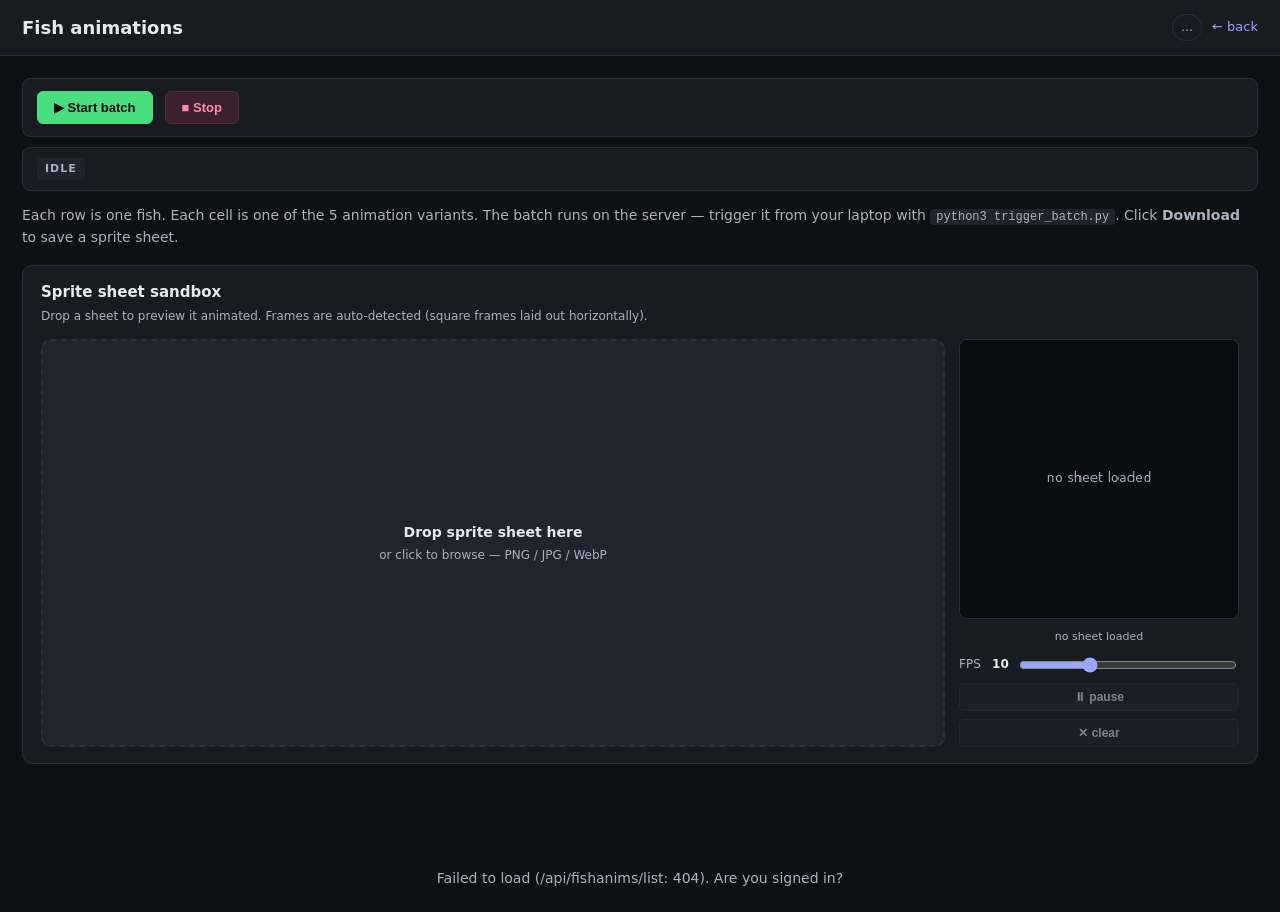
==== static/fishanims.html @ 35875794 "Check" ====
<!DOCTYPE html>
<html lang="en">
<head>
<meta charset="UTF-8">
<meta name="viewport" content="width=device-width, initial-scale=1">
<title>Fish Animations Gallery — Chinesely</title>
<link rel="stylesheet" href="/static/fishanims.css?v=11">
</head>
<body>
<header class="topbar">
  <h1>Fish animations</h1>
  <div class="meta">
    <span id="count" class="badge">…</span>
    <a class="back" href="/">← back</a>
  </div>
</header>

<main>
  <div class="control-bar">
    <button id="start-btn" class="ctrl-btn primary" type="button">▶ Start batch</button>
    <button id="stop-btn" class="ctrl-btn danger" type="button" hidden>■ Stop</button>
    <span id="control-hint" class="control-hint"></span>
  </div>
  <div id="status-bar" class="status-bar" hidden>
    <span id="status-state" class="state">idle</span>
    <span id="status-progress"></span>
    <span id="status-current"></span>
  </div>
  <div id="error-banner" class="error-banner" hidden></div>
  <p class="legend">
    Each row is one fish. Each cell is one of the 5 animation variants.
    The batch runs on the server — trigger it from your laptop with
    <code>python3 trigger_batch.py</code>. Click <strong>Download</strong> to save a sprite sheet.
  </p>

  <section class="sandbox" aria-label="Sprite sheet sandbox">
    <header class="sandbox-head">
      <h2>Sprite sheet sandbox</h2>
      <p>Drop a sheet to preview it animated. Frames are auto-detected (square frames laid out horizontally).</p>
    </header>
    <div class="sandbox-body">
      <label id="sandbox-drop" class="sandbox-drop" for="sandbox-file">
        <input id="sandbox-file" type="file" accept="image/png,image/jpeg,image/webp" hidden>
        <div class="sandbox-drop-inner">
          <div class="sandbox-drop-title">Drop sprite sheet here</div>
          <div class="sandbox-drop-sub">or click to browse — PNG / JPG / WebP</div>
        </div>
      </label>
      <div class="sandbox-preview">
        <canvas id="sandbox-canvas" width="256" height="256"></canvas>
        <div id="sandbox-meta" class="sandbox-meta">no sheet loaded</div>
        <div class="sandbox-controls">
          <label class="sandbox-fps">
            FPS <span id="sandbox-fps-val">10</span>
            <input id="sandbox-fps" type="range" min="1" max="30" value="10">
          </label>
          <button id="sandbox-toggle" type="button" class="sandbox-btn" disabled>⏸ pause</button>
          <button id="sandbox-clear" type="button" class="sandbox-btn" disabled>✕ clear</button>
        </div>
      </div>
    </div>
  </section>

  <div id="grid" class="grid"></div>
  <div id="empty" class="empty" hidden>
    No animations yet. Trigger the prod batch:<br>
    <code>BATCH_UPLOAD_KEY=… python3 trigger_batch.py</code>
  </div>
</main>

<script src="/static/fishanims.js?v=11"></script>
</body>
</html>
---- static/fishanims.css ----
:root {
  --bg: #0e1014;
  --panel: #181b22;
  --panel-2: #20242d;
  --line: #2a2f3a;
  --ink: #e6e9ef;
  --ink-2: #aab2c0;
  --accent: #9aa6ff;
  --accent-2: #7b86ff;
  --good: #57c97c;
}
* { box-sizing: border-box; }
html, body {
  margin: 0;
  background: var(--bg);
  color: var(--ink);
  font: 14px/1.45 ui-sans-serif, -apple-system, system-ui, "Segoe UI", Roboto, sans-serif;
}
.topbar {
  display: flex;
  align-items: center;
  justify-content: space-between;
  padding: 14px 22px;
  border-bottom: 1px solid var(--line);
  background: var(--panel);
}
.topbar h1 { margin: 0; font-size: 18px; font-weight: 600; }
.topbar .meta { display: flex; gap: 10px; align-items: center; }
.badge {
  font-size: 12px;
  color: var(--ink-2);
  padding: 4px 8px;
  border-radius: 999px;
  border: 1px solid var(--line);
}
.back {
  color: var(--accent);
  text-decoration: none;
  font-size: 13px;
}
.back:hover { color: var(--accent-2); }
main {
  max-width: 1400px;
  margin: 0 auto;
  padding: 22px;
}
.control-bar {
  display: flex;
  align-items: center;
  gap: 12px;
  padding: 12px 14px;
  background: var(--panel);
  border: 1px solid var(--line);
  border-radius: 8px;
  margin-bottom: 10px;
  font-size: 13px;
}
.ctrl-btn {
  display: inline-flex;
  align-items: center;
  gap: 6px;
  padding: 8px 16px;
  border-radius: 6px;
  font-size: 13px;
  font-weight: 600;
  cursor: pointer;
  border: 1px solid transparent;
  transition: background 0.12s, transform 0.06s;
}
.ctrl-btn:active { transform: translateY(1px); }
.ctrl-btn:disabled { cursor: default; opacity: 0.55; }
.ctrl-btn.primary {
  background: #4ade80;
  color: #0a0c10;
  border-color: #4ade80;
}
.ctrl-btn.primary:not(:disabled):hover {
  background: #6dffb3;
  border-color: #6dffb3;
}
.ctrl-btn.danger {
  background: #3a2030;
  color: #ff8aa8;
  border-color: #5a2840;
}
.ctrl-btn.danger:not(:disabled):hover {
  background: #4a2840;
  color: #ffa6c0;
}
.control-hint {
  color: var(--ink-2);
  font-size: 12px;
  font-style: italic;
}
.status-bar {
  display: flex;
  align-items: center;
  gap: 12px;
  padding: 10px 14px;
  background: var(--panel);
  border: 1px solid var(--line);
  border-radius: 8px;
  margin-bottom: 14px;
  font-size: 13px;
}
.status-bar .state {
  text-transform: uppercase;
  font-weight: 700;
  font-size: 11px;
  letter-spacing: 1px;
  padding: 3px 8px;
  border-radius: 4px;
  background: var(--panel-2);
  color: var(--ink-2);
}
.status-bar .state[data-state="running"] {
  background: #2a3a52;
  color: #9ec3ff;
  animation: pulse 1.4s ease-in-out infinite;
}
.status-bar .state[data-state="finished"] {
  background: #1f3a2a;
  color: var(--good);
}
.status-bar .state[data-state="error"] {
  background: #3a2030;
  color: #ff8aa8;
}
.status-bar .state[data-state="stopped"] {
  background: #3a2f1f;
  color: #f0c178;
}
@keyframes pulse {
  0%, 100% { opacity: 1; }
  50% { opacity: 0.5; }
}
.error-banner {
  margin-bottom: 14px;
  padding: 10px 14px;
  border-radius: 8px;
  font-size: 13px;
  font-weight: 500;
  background: #2a1a22;
  border: 1px solid #5a2840;
  color: #ff8aa8;
  word-break: break-word;
}
.error-banner.fatal {
  background: #3a1020;
  border-color: #7a2040;
  color: #ffb0c4;
  font-weight: 700;
  animation: err-pulse 1.6s ease-in-out infinite;
}
@keyframes err-pulse {
  0%, 100% { box-shadow: 0 0 0 0 rgba(255, 60, 100, 0.0); }
  50%      { box-shadow: 0 0 0 4px rgba(255, 60, 100, 0.35); }
}
.legend {
  color: var(--ink-2);
  margin: 0 0 18px 0;
}
.legend code {
  background: var(--panel-2);
  padding: 1px 6px;
  border-radius: 4px;
  font-size: 12px;
}
.sandbox {
  background: var(--panel);
  border: 1px solid var(--line);
  border-radius: 10px;
  padding: 16px 18px;
  margin-bottom: 22px;
}
.sandbox-head h2 {
  margin: 0 0 4px 0;
  font-size: 15px;
  font-weight: 600;
}
.sandbox-head p {
  margin: 0 0 14px 0;
  color: var(--ink-2);
  font-size: 12px;
}
.sandbox-body {
  display: grid;
  grid-template-columns: 1fr 280px;
  gap: 14px;
  align-items: stretch;
}
.sandbox-drop {
  position: relative;
  display: flex;
  align-items: center;
  justify-content: center;
  min-height: 220px;
  background: var(--panel-2);
  border: 2px dashed var(--line);
  border-radius: 10px;
  cursor: pointer;
  transition: border-color 0.15s, background 0.15s, transform 0.06s;
  text-align: center;
}
.sandbox-drop:hover { border-color: var(--accent); }
.sandbox-drop.drag {
  border-color: var(--accent);
  background: #1f2535;
}
.sandbox-drop:active { transform: translateY(1px); }
.sandbox-drop-title {
  font-size: 14px;
  font-weight: 600;
  color: var(--ink);
  margin-bottom: 4px;
}
.sandbox-drop-sub {
  font-size: 12px;
  color: var(--ink-2);
}
.sandbox-preview {
  display: flex;
  flex-direction: column;
  gap: 10px;
}
#sandbox-canvas {
  width: 100%;
  aspect-ratio: 1 / 1;
  background: #0a0c10;
  border: 1px solid var(--line);
  border-radius: 8px;
  image-rendering: pixelated;
}
.sandbox-meta {
  font-size: 11px;
  color: var(--ink-2);
  font-variant-numeric: tabular-nums;
  text-align: center;
  word-break: break-word;
}
.sandbox-controls {
  display: flex;
  flex-direction: column;
  gap: 8px;
}
.sandbox-fps {
  display: flex;
  align-items: center;
  gap: 8px;
  font-size: 12px;
  color: var(--ink-2);
}
.sandbox-fps span {
  color: var(--ink);
  font-weight: 600;
  min-width: 20px;
  text-align: right;
}
.sandbox-fps input[type="range"] {
  flex: 1;
  accent-color: var(--accent);
}
.sandbox-btn {
  background: var(--panel-2);
  color: var(--ink);
  border: 1px solid var(--line);
  border-radius: 5px;
  padding: 6px 10px;
  font-size: 12px;
  font-weight: 600;
  cursor: pointer;
  transition: background 0.12s, color 0.12s, border-color 0.12s;
}
.sandbox-btn:not(:disabled):hover {
  background: var(--accent);
  color: #0a0c10;
  border-color: var(--accent);
}
.sandbox-btn:disabled {
  cursor: default;
  opacity: 0.5;
}
@media (max-width: 720px) {
  .sandbox-body { grid-template-columns: 1fr; }
}

.grid {
  display: flex;
  flex-direction: column;
  gap: 16px;
}
.row {
  display: grid;
  grid-template-columns: 180px repeat(5, 1fr);
  gap: 12px;
  align-items: stretch;
  padding: 12px;
  background: var(--panel);
  border: 2px solid var(--line);
  border-radius: 10px;
  transition: border-color 0.2s, background 0.2s;
}
.row.generating {
  border-color: #6dffb3;
  background: linear-gradient(180deg, var(--panel) 0%, #14241c 100%);
  animation: row-pulse 1.6s ease-in-out infinite;
}
@keyframes row-pulse {
  0%, 100% { box-shadow: 0 0 0 0 rgba(109, 255, 179, 0.0); }
  50%      { box-shadow: 0 0 0 4px rgba(109, 255, 179, 0.35); }
}
.gen-pill {
  font-size: 10px;
  font-weight: 700;
  color: #6dffb3;
  background: #14241c;
  border: 1px solid #1f4f37;
  border-radius: 4px;
  padding: 2px 6px;
  margin-top: 4px;
  text-transform: uppercase;
  letter-spacing: 0.5px;
  text-align: center;
}
.row-name {
  display: flex;
  flex-direction: column;
  justify-content: center;
  gap: 6px;
  font-weight: 600;
  font-size: 14px;
  word-break: break-word;
  padding: 0 6px;
}
.row-name-text { line-height: 1.2; }
.row-name small {
  display: block;
  color: var(--ink-2);
  font-weight: 400;
  font-size: 11px;
  margin-top: 4px;
}
.btn-row {
  display: flex;
  gap: 4px;
  flex-wrap: wrap;
}

/* Reference-image preview — clickable thumbnail at the top of each row.
   Doubles as the upload affordance: clicking the image opens the file
   picker, same as the explicit Upload button below. */
.ref-wrap {
  position: relative;
  width: 100%;
  aspect-ratio: 1 / 1;
  background: var(--panel-2);
  border: 1px solid var(--line);
  border-radius: 6px;
  overflow: hidden;
  cursor: pointer;
  display: flex;
  align-items: center;
  justify-content: center;
  color: var(--ink-2);
  font-size: 11px;
  letter-spacing: 0.5px;
  transition: border-color 0.12s, transform 0.06s;
}
.ref-wrap:hover {
  border-color: var(--accent);
}
.ref-wrap:active { transform: translateY(1px); }
.ref-img {
  width: 100%;
  height: 100%;
  object-fit: contain;
  image-rendering: pixelated;
  display: block;
}
.ref-empty {
  text-transform: uppercase;
  font-weight: 600;
  background: repeating-linear-gradient(
    45deg,
    var(--panel-2) 0 8px,
    #1a1d25 8px 16px
  );
}
.ref-badge {
  position: absolute;
  top: 4px;
  right: 4px;
  font-size: 9px;
  font-weight: 700;
  letter-spacing: 0.6px;
  background: rgba(154, 166, 255, 0.9);
  color: #0a0c10;
  padding: 2px 6px;
  border-radius: 3px;
  pointer-events: none;
}
.upload-btn,
.reset-btn {
  flex: 1;
  background: var(--panel-2);
  color: var(--ink);
  border: 1px solid var(--line);
  border-radius: 5px;
  padding: 4px 8px;
  font-size: 11px;
  font-weight: 600;
  cursor: pointer;
  transition: background 0.12s, color 0.12s, border-color 0.12s;
  white-space: nowrap;
}
.upload-btn:not(:disabled):hover {
  background: var(--accent);
  color: #0a0c10;
  border-color: var(--accent);
}
.reset-btn:not(:disabled):hover {
  background: #d8c270;
  color: #0a0c10;
  border-color: #d8c270;
}
.upload-btn:disabled,
.reset-btn:disabled {
  cursor: default;
  opacity: 0.6;
  font-weight: 400;
}
.skip-btn,
.regen-btn {
  flex: 1;
  background: var(--panel-2);
  color: var(--ink);
  border: 1px solid var(--line);
  border-radius: 5px;
  padding: 4px 8px;
  font-size: 11px;
  font-weight: 600;
  cursor: pointer;
  transition: background 0.12s, color 0.12s, border-color 0.12s;
  white-space: nowrap;
}
.skip-btn:not(:disabled):hover {
  background: var(--accent);
  color: #0a0c10;
  border-color: var(--accent);
}
.regen-btn:not(:disabled):hover {
  background: #ff8aa8;
  color: #0a0c10;
  border-color: #ff8aa8;
}
.skip-btn:disabled,
.regen-btn:disabled {
  cursor: default;
  opacity: 0.6;
  font-weight: 400;
}
.skip-btn.skipped {
  background: #2a2f1f;
  color: #d8c270;
  border-color: #4a4628;
  opacity: 1;
}
.skip-btn.skipped:not(:disabled):hover {
  background: #4a4628;
  color: #ffe080;
  border-color: #6a6438;
}
.regen-btn.queued {
  background: #3a2030;
  color: #ff8aa8;
  border-color: #5a2840;
  opacity: 1;
}
.reveal-btn {
  flex: 1;
  background: var(--panel-2);
  color: var(--ink);
  border: 1px solid var(--line);
  border-radius: 5px;
  padding: 4px 8px;
  font-size: 11px;
  font-weight: 600;
  cursor: pointer;
  white-space: nowrap;
  transition: background 0.12s, color 0.12s, border-color 0.12s;
}
.reveal-btn:not(:disabled):hover {
  background: #4ade80;
  color: #0a0c10;
  border-color: #4ade80;
}
.reveal-btn:disabled {
  cursor: default;
  opacity: 0.55;
  font-weight: 400;
}
.reveal-btn.revealed {
  background: #1f3a2a;
  color: #6dffb3;
  border-color: #2f5a40;
}
.reveal-btn.revealed:not(:disabled):hover {
  background: #2f5a40;
  color: #a3ffd1;
}
.cell {
  background: var(--panel-2);
  border: 1px solid var(--line);
  border-radius: 8px;
  padding: 8px;
  display: flex;
  flex-direction: column;
  gap: 8px;
  align-items: center;
}
.cell canvas {
  width: 100%;
  aspect-ratio: 1 / 1;
  background: #0a0c10;
  border-radius: 6px;
  image-rendering: pixelated;
}
.cell .actions {
  display: flex;
  gap: 6px;
  width: 100%;
}
.cell .dl-btn {
  flex: 1;
  background: var(--panel);
  color: var(--ink);
  border: 1px solid var(--line);
  border-radius: 6px;
  padding: 6px 0;
  font-size: 12px;
  cursor: pointer;
  transition: background 0.12s;
}
.cell .dl-btn:hover {
  background: var(--accent);
  color: #0a0c10;
  border-color: var(--accent);
}
.cell .idx {
  font-size: 10px;
  color: var(--ink-2);
  letter-spacing: 0.5px;
}
.empty {
  text-align: center;
  color: var(--ink-2);
  margin-top: 80px;
  font-size: 14px;
  line-height: 1.8;
}
.empty code {
  background: var(--panel-2);
  padding: 2px 8px;
  border-radius: 4px;
  font-size: 12px;
  color: var(--ink);
}
@media (max-width: 900px) {
  .row { grid-template-columns: 130px repeat(5, 1fr); gap: 6px; padding: 8px; }
  .row-name { font-size: 12px; padding: 0 4px; }
  .ref-badge { font-size: 8px; padding: 1px 4px; }
  .cell { padding: 5px; gap: 5px; }
  .cell .dl-btn { padding: 4px 0; font-size: 11px; }
}
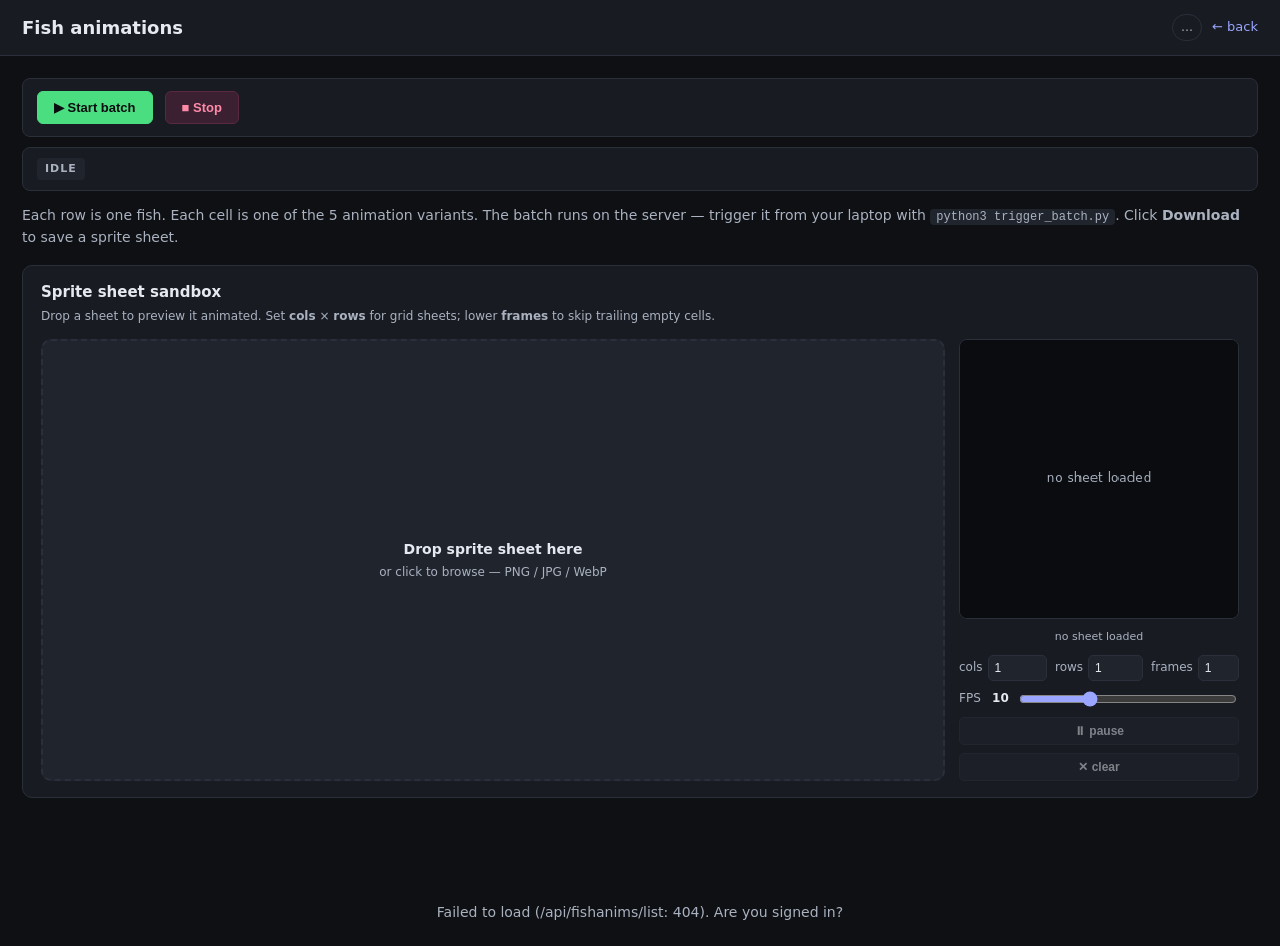
==== commit dfc2e1cd: "update" ====
--- a/static/fishanims.html
+++ b/static/fishanims.html
@@ -4,7 +4,7 @@
 <meta charset="UTF-8">
 <meta name="viewport" content="width=device-width, initial-scale=1">
 <title>Fish Animations Gallery — Chinesely</title>
-<link rel="stylesheet" href="/static/fishanims.css?v=11">
+<link rel="stylesheet" href="/static/fishanims.css?v=12">
 </head>
 <body>
 <header class="topbar">
@@ -36,7 +36,7 @@
   <section class="sandbox" aria-label="Sprite sheet sandbox">
     <header class="sandbox-head">
       <h2>Sprite sheet sandbox</h2>
-      <p>Drop a sheet to preview it animated. Frames are auto-detected (square frames laid out horizontally).</p>
+      <p>Drop a sheet to preview it animated. Set <strong>cols</strong> × <strong>rows</strong> for grid sheets; lower <strong>frames</strong> to skip trailing empty cells.</p>
     </header>
     <div class="sandbox-body">
       <label id="sandbox-drop" class="sandbox-drop" for="sandbox-file">
@@ -50,6 +50,11 @@
         <canvas id="sandbox-canvas" width="256" height="256"></canvas>
         <div id="sandbox-meta" class="sandbox-meta">no sheet loaded</div>
         <div class="sandbox-controls">
+          <div class="sandbox-grid">
+            <label>cols<input id="sandbox-cols" type="number" min="1" max="40" value="1"></label>
+            <label>rows<input id="sandbox-rows" type="number" min="1" max="40" value="1"></label>
+            <label>frames<input id="sandbox-frames" type="number" min="1" value="1"></label>
+          </div>
           <label class="sandbox-fps">
             FPS <span id="sandbox-fps-val">10</span>
             <input id="sandbox-fps" type="range" min="1" max="30" value="10">
@@ -68,6 +73,6 @@
   </div>
 </main>
 
-<script src="/static/fishanims.js?v=11"></script>
+<script src="/static/fishanims.js?v=12"></script>
 </body>
 </html>
--- a/static/fishanims.css
+++ b/static/fishanims.css
@@ -279,6 +279,33 @@
 .sandbox-btn:disabled {
   cursor: default;
   opacity: 0.5;
+}
+.sandbox-grid {
+  display: flex;
+  gap: 8px;
+}
+.sandbox-grid label {
+  display: flex;
+  align-items: center;
+  gap: 5px;
+  flex: 1;
+  font-size: 12px;
+  color: var(--ink-2);
+}
+.sandbox-grid input[type="number"] {
+  width: 100%;
+  min-width: 0;
+  background: var(--panel-2);
+  color: var(--ink);
+  border: 1px solid var(--line);
+  border-radius: 5px;
+  padding: 5px 6px;
+  font-size: 12px;
+  font-variant-numeric: tabular-nums;
+}
+.sandbox-grid input[type="number"]:focus {
+  outline: none;
+  border-color: var(--accent);
 }
 @media (max-width: 720px) {
   .sandbox-body { grid-template-columns: 1fr; }
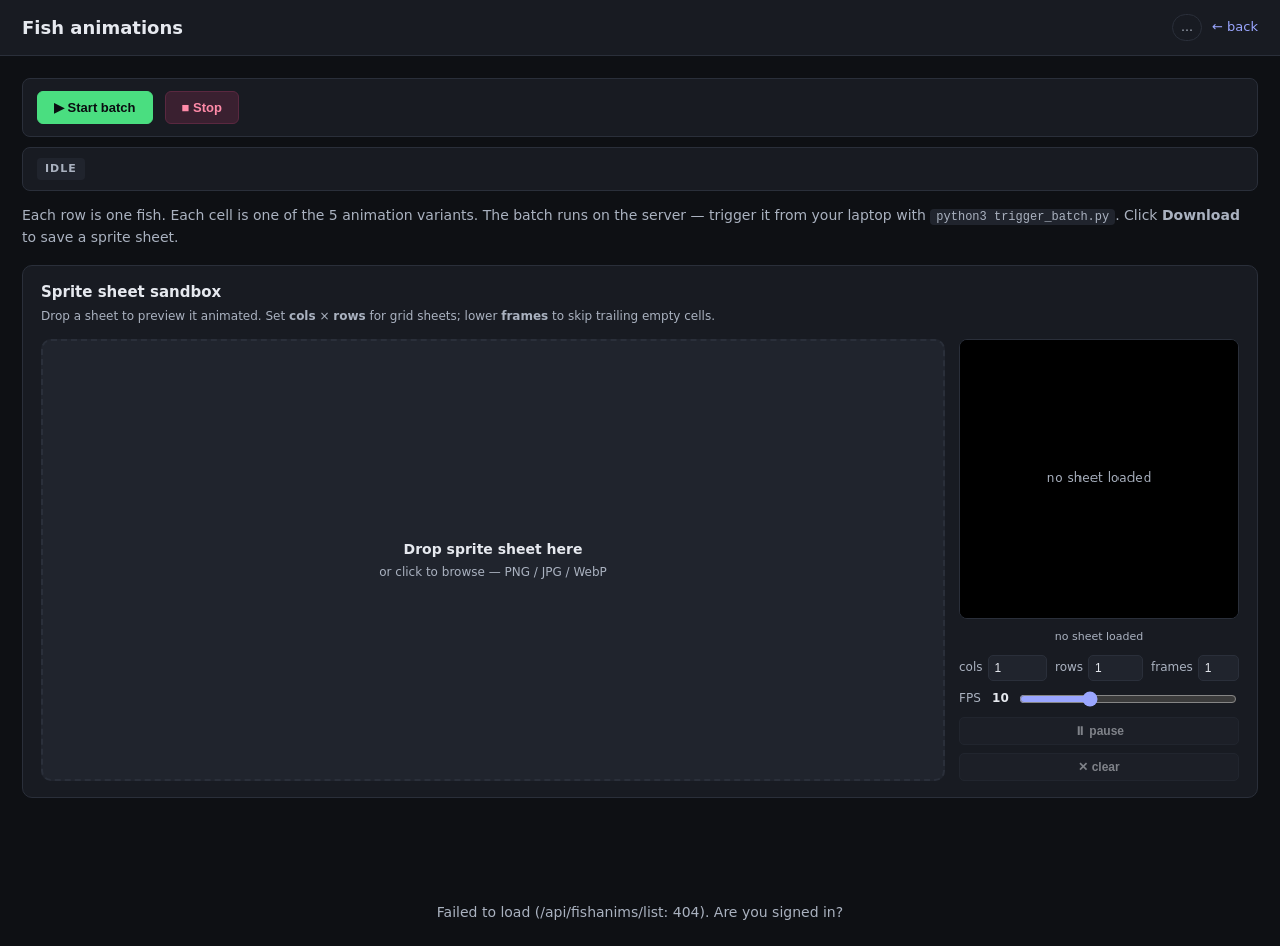
==== commit 99d029b8: "selected fish and black background" ====
--- a/static/fishanims.html
+++ b/static/fishanims.html
@@ -4,7 +4,7 @@
 <meta charset="UTF-8">
 <meta name="viewport" content="width=device-width, initial-scale=1">
 <title>Fish Animations Gallery — Chinesely</title>
-<link rel="stylesheet" href="/static/fishanims.css?v=12">
+<link rel="stylesheet" href="/static/fishanims.css?v=13">
 </head>
 <body>
 <header class="topbar">
@@ -73,6 +73,6 @@
   </div>
 </main>
 
-<script src="/static/fishanims.js?v=12"></script>
+<script src="/static/fishanims.js?v=13"></script>
 </body>
 </html>
--- a/static/fishanims.css
+++ b/static/fishanims.css
@@ -226,7 +226,7 @@
 #sandbox-canvas {
   width: 100%;
   aspect-ratio: 1 / 1;
-  background: #0a0c10;
+  background: #000;
   border: 1px solid var(--line);
   border-radius: 8px;
   image-rendering: pixelated;
@@ -548,7 +548,7 @@
 .cell canvas {
   width: 100%;
   aspect-ratio: 1 / 1;
-  background: #0a0c10;
+  background: #000;
   border-radius: 6px;
   image-rendering: pixelated;
 }
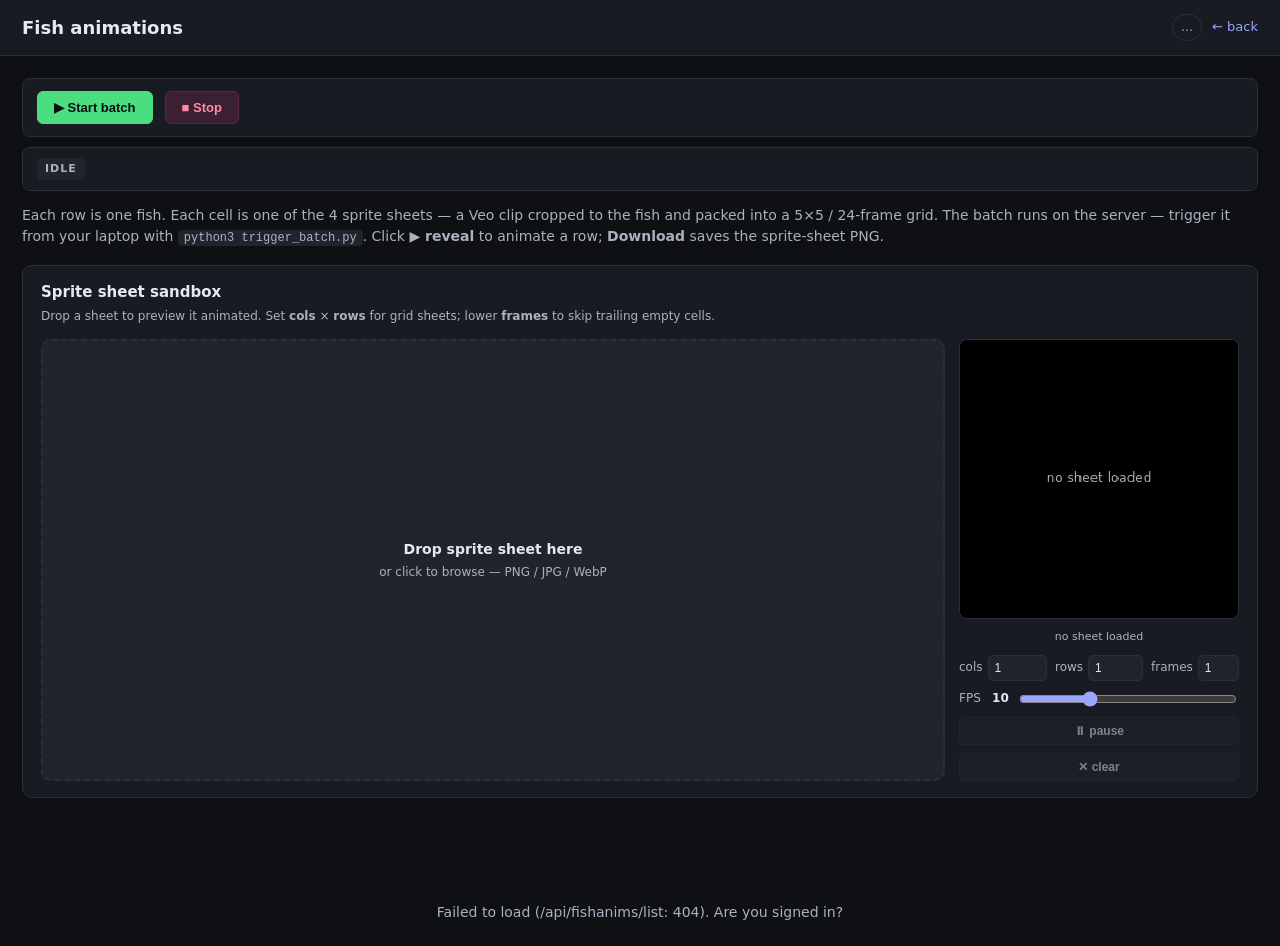
==== commit 910b3bb7: "animate" ====
--- a/static/fishanims.html
+++ b/static/fishanims.html
@@ -4,7 +4,7 @@
 <meta charset="UTF-8">
 <meta name="viewport" content="width=device-width, initial-scale=1">
 <title>Fish Animations Gallery — Chinesely</title>
-<link rel="stylesheet" href="/static/fishanims.css?v=13">
+<link rel="stylesheet" href="/static/fishanims.css?v=15">
 </head>
 <body>
 <header class="topbar">
@@ -28,9 +28,11 @@
   </div>
   <div id="error-banner" class="error-banner" hidden></div>
   <p class="legend">
-    Each row is one fish. Each cell is one of the 5 animation variants.
-    The batch runs on the server — trigger it from your laptop with
-    <code>python3 trigger_batch.py</code>. Click <strong>Download</strong> to save a sprite sheet.
+    Each row is one fish. Each cell is one of the 4 sprite sheets — a Veo
+    clip cropped to the fish and packed into a 5×5 / 24-frame grid. The
+    batch runs on the server — trigger it from your laptop with
+    <code>python3 trigger_batch.py</code>. Click <strong>▶ reveal</strong>
+    to animate a row; <strong>Download</strong> saves the sprite-sheet PNG.
   </p>
 
   <section class="sandbox" aria-label="Sprite sheet sandbox">
@@ -73,6 +75,6 @@
   </div>
 </main>
 
-<script src="/static/fishanims.js?v=13"></script>
+<script src="/static/fishanims.js?v=15"></script>
 </body>
 </html>
--- a/static/fishanims.css
+++ b/static/fishanims.css
@@ -318,7 +318,7 @@
 }
 .row {
   display: grid;
-  grid-template-columns: 180px repeat(5, 1fr);
+  grid-template-columns: 180px repeat(4, 1fr);
   gap: 12px;
   align-items: stretch;
   padding: 12px;
@@ -547,10 +547,17 @@
 }
 .cell canvas {
   width: 100%;
+  background: #000;
+  border-radius: 6px;
+  image-rendering: pixelated;
+  display: block;
+  /* aspect-ratio is set inline per-canvas (cell frame is non-square). */
+}
+.cell .cell-blank {
+  width: 100%;
   aspect-ratio: 1 / 1;
   background: #000;
   border-radius: 6px;
-  image-rendering: pixelated;
 }
 .cell .actions {
   display: flex;
@@ -593,7 +600,7 @@
   color: var(--ink);
 }
 @media (max-width: 900px) {
-  .row { grid-template-columns: 130px repeat(5, 1fr); gap: 6px; padding: 8px; }
+  .row { grid-template-columns: 130px repeat(4, 1fr); gap: 6px; padding: 8px; }
   .row-name { font-size: 12px; padding: 0 4px; }
   .ref-badge { font-size: 8px; padding: 1px 4px; }
   .cell { padding: 5px; gap: 5px; }
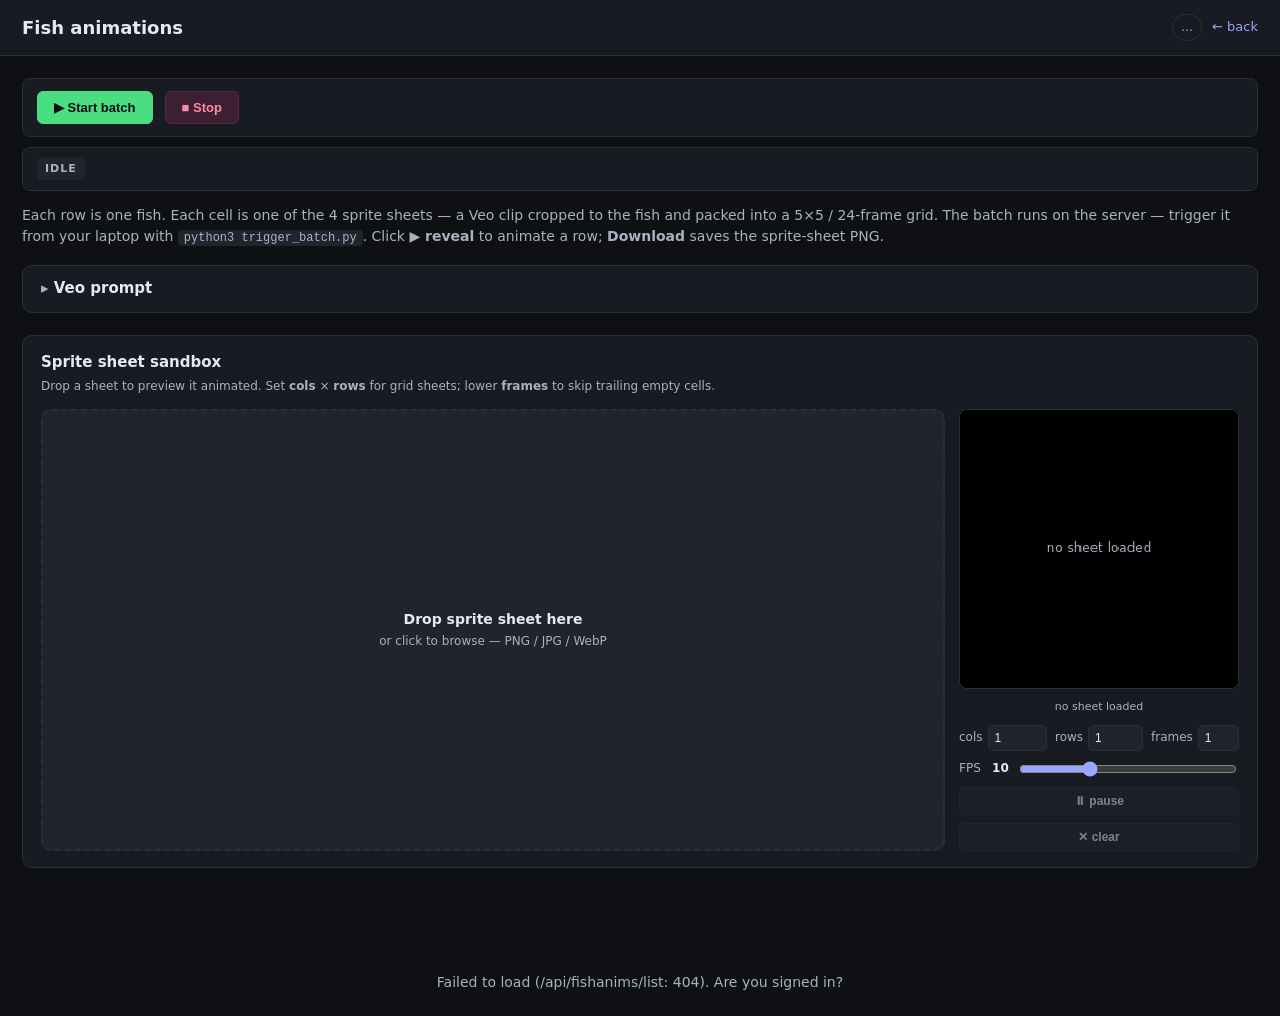
==== commit fe99f616: "fishanims: editable Veo prompt The Veo prompt was a hardcoded constant. Add a collapsible editor on " ====
--- a/static/fishanims.html
+++ b/static/fishanims.html
@@ -4,7 +4,7 @@
 <meta charset="UTF-8">
 <meta name="viewport" content="width=device-width, initial-scale=1">
 <title>Fish Animations Gallery — Chinesely</title>
-<link rel="stylesheet" href="/static/fishanims.css?v=15">
+<link rel="stylesheet" href="/static/fishanims.css?v=16">
 </head>
 <body>
 <header class="topbar">
@@ -34,6 +34,23 @@
     <code>python3 trigger_batch.py</code>. Click <strong>▶ reveal</strong>
     to animate a row; <strong>Download</strong> saves the sprite-sheet PNG.
   </p>
+
+  <details class="prompt-box" id="prompt-box">
+    <summary>Veo prompt <span id="prompt-badge" class="prompt-badge"></span></summary>
+    <p class="prompt-hint">
+      This exact text is sent to Veo for every fish. Edit it and click
+      <strong>Save</strong> — the next fish generated (including fish still
+      queued in a running batch) uses the new prompt. Save an empty box to
+      restore the built-in default.
+    </p>
+    <textarea id="prompt-text" class="prompt-text" rows="18" spellcheck="false"
+      placeholder="Loading…"></textarea>
+    <div class="prompt-actions">
+      <button id="prompt-save" type="button" class="ctrl-btn primary">Save prompt</button>
+      <button id="prompt-reset" type="button" class="sandbox-btn">Reset to default</button>
+      <span id="prompt-status" class="control-hint"></span>
+    </div>
+  </details>
 
   <section class="sandbox" aria-label="Sprite sheet sandbox">
     <header class="sandbox-head">
@@ -75,6 +92,6 @@
   </div>
 </main>
 
-<script src="/static/fishanims.js?v=15"></script>
+<script src="/static/fishanims.js?v=16"></script>
 </body>
 </html>
--- a/static/fishanims.css
+++ b/static/fishanims.css
@@ -606,3 +606,56 @@
   .cell { padding: 5px; gap: 5px; }
   .cell .dl-btn { padding: 4px 0; font-size: 11px; }
 }
+
+/* ----- Veo prompt editor -------------------------------------------------- */
+.prompt-box {
+  background: var(--panel);
+  border: 1px solid var(--line);
+  border-radius: 10px;
+  padding: 12px 18px;
+  margin-bottom: 22px;
+}
+.prompt-box > summary {
+  cursor: pointer;
+  font-size: 15px;
+  font-weight: 600;
+  list-style: none;
+}
+.prompt-box > summary::-webkit-details-marker { display: none; }
+.prompt-box > summary::before {
+  content: "▸ ";
+  color: var(--ink-2);
+}
+.prompt-box[open] > summary::before { content: "▾ "; }
+.prompt-badge {
+  font-size: 12px;
+  font-weight: 400;
+  color: var(--ink-2);
+  margin-left: 4px;
+}
+.prompt-badge.custom { color: #6dffb3; }
+.prompt-hint {
+  color: var(--ink-2);
+  font-size: 12px;
+  margin: 12px 0;
+}
+.prompt-text {
+  width: 100%;
+  background: var(--panel-2);
+  color: var(--ink);
+  border: 1px solid var(--line);
+  border-radius: 6px;
+  padding: 10px 12px;
+  font: 12px/1.5 ui-monospace, SFMono-Regular, Menlo, Consolas, monospace;
+  resize: vertical;
+}
+.prompt-text:focus {
+  outline: none;
+  border-color: var(--accent);
+}
+.prompt-actions {
+  display: flex;
+  align-items: center;
+  gap: 10px;
+  margin-top: 10px;
+}
